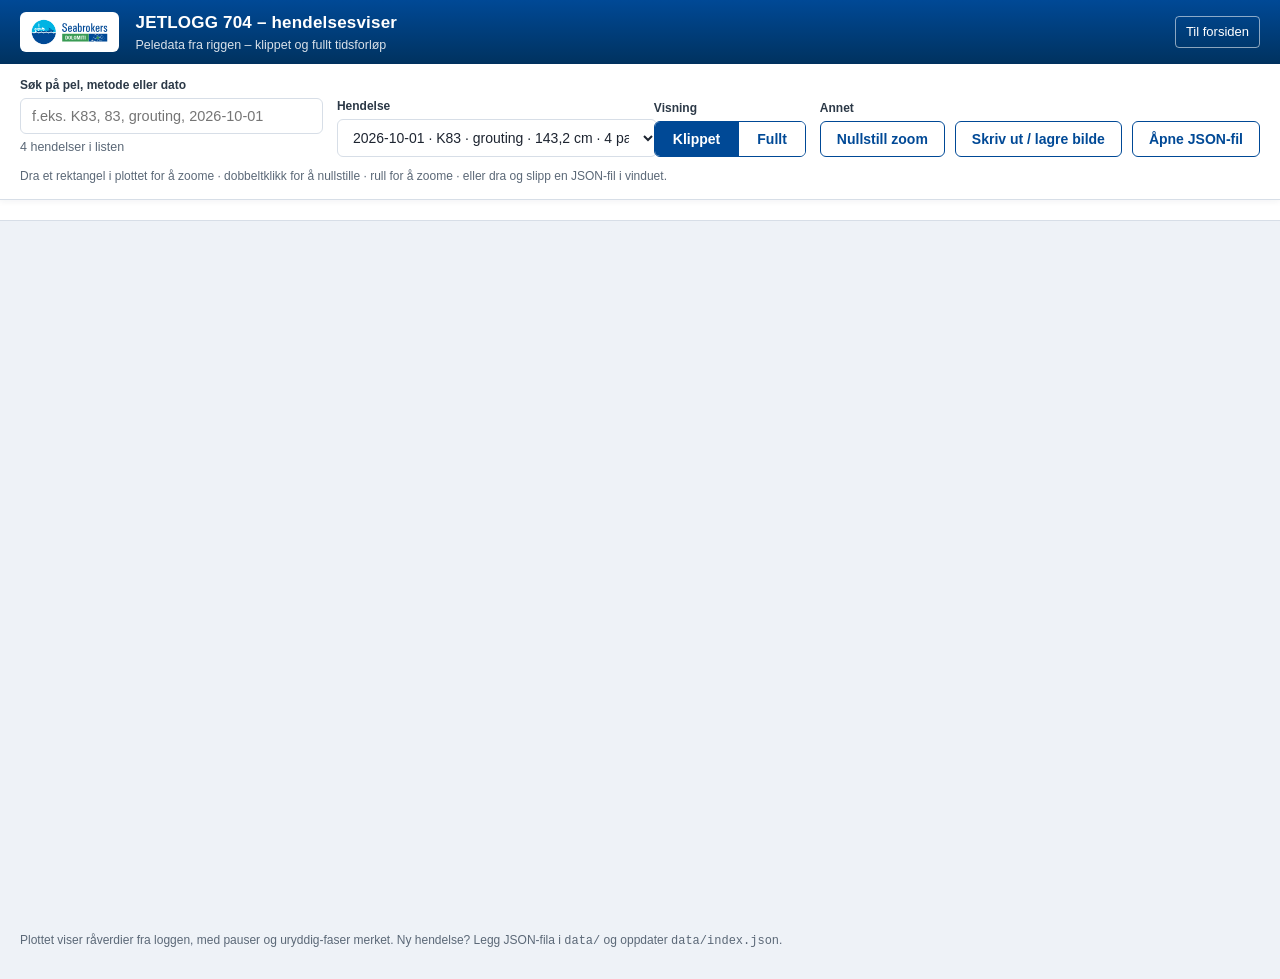
==== viser.html @ 37d28bdc "Tilgang: skriv om til den apne modellen - ingen Cloudflare Access. Rett skrivefeil i offline-hintet." ====
<!DOCTYPE html>
<!--
  viser.html – selve hendelsesviseren.

  Viser én hendelse om gangen, valgt fra nedtrekksmenyen (bygd fra
  data/index.json), søkefeltet, filvelgeren eller drag-og-slipp.

  To visninger:
    Klippet (standard) – pauser og uryddig-faser er tatt ut av x-aksen,
                         med bruddmerker, fargede stopplinjer og komprimert akse.
    Fullt              – hele hendelsen på en ubrutt tidsakse, med hver
                         pause som et gjennomsiktig fargebånd.

  plotly.js blir hentet fra CDN, versjon pinnet (3.5.0) – se README.md.
-->
<html lang="nb">
<head>
<meta charset="utf-8">
<meta name="viewport" content="width=device-width, initial-scale=1">
<title>JETLOGG 704 – hendelsesviser</title>
<link rel="icon" href="logo/Seabrokers_Dolomiti_RGB.svg">
<link rel="stylesheet" href="css/style.css">
</head>
<body>

<header class="topp">
  <span class="merke"><img src="logo/Seabrokers_Dolomiti_RGB.svg"
        alt="Seabrokers Dolomiti"></span>
  <div>
    <h1>JETLOGG 704 &ndash; hendelsesviser</h1>
    <p class="undertittel">Peledata fra riggen &ndash; klippet og fullt tidsforløp</p>
  </div>
  <span class="plass"></span>
  <a class="tilbake" href="index.html">Til forsiden</a>
</header>

<div class="kontroller">
  <div class="rad">
    <div class="gruppe grow">
      <label for="sok">Søk på pel, metode eller dato</label>
      <input type="search" id="sok" placeholder="f.eks. K83, 83, grouting, 2026-10-01">
      <span class="treff" id="treff"></span>
    </div>
    <div class="gruppe grow">
      <label for="velg">Hendelse</label>
      <select id="velg" class="velg">
        <option value="">Laster hendelsesliste &hellip;</option>
      </select>
    </div>
    <div class="gruppe">
      <label for="bolk">Visning</label>
      <div class="bolk" id="bolk" role="group" aria-label="Visning av plottet">
        <button type="button" id="kn-klippet" aria-pressed="true">Klippet</button>
        <button type="button" id="kn-fullt" aria-pressed="false">Fullt</button>
      </div>
    </div>
    <div class="gruppe">
      <label>Annet</label>
      <div class="dykk">
        <button type="button" class="knapp-enkel" id="kn-nullstill">
          Nullstill zoom
        </button>
        <button type="button" class="knapp-enkel" id="kn-print">
          Skriv ut / lagre bilde
        </button>
        <button type="button" class="knapp-enkel" id="kn-fil">
          Åpne JSON-fil
        </button>
        <input type="file" id="fil" accept=".json,application/json" hidden>
      </div>
    </div>
  </div>
  <div class="rad">
    <span class="merkelapp">
      Dra et rektangel i plottet for &aring; zoome &middot; dobbeltklikk for
      &aring; nullstille &middot; rull for &aring; zoome &middot; eller dra og
      slipp en JSON-fil i vinduet.
    </span>
  </div>
</div>

<div id="oppsummering" class="samandrag"></div>

<div id="melding" class="ramme">
  <b>Ingen hendelse valgt.</b> Velg en hendelse i nedtrekksmenyen over, søk
  den opp, eller dra og slipp en JSON-fil i vinduet.
</div>

<div id="indekshint" class="ramme hint" style="display:none"></div>

<div class="plottramme"><div id="plott"></div></div>

<div id="stopptabell" class="tabell"></div>
<div id="seksjonstabell" class="tabell"></div>

<div class="botn">
  Plottet viser r&aring;verdier fra loggen, med pauser og uryddig-faser
  merket. Ny hendelse? Legg JSON-fila i <code>data/</code> og oppdater
  <code>data/index.json</code>.
</div>

<div id="dropsone">Slipp JSON-fila her</div>

<script src="https://cdn.plot.ly/plotly-3.5.0.min.js" charset="utf-8"></script>
<!-- data/index.js er JS-tvillingen til data/index.json. Den er laget av den
     samme generatoren, og trengs bare som reserve når siden blir åpnet som
     lokal fil (file://), der nettleseren blokkerer fetch. -->
<script src="data/index.js"></script>
<script src="js/viser.js"></script>
</body>
</html>
---- css/style.css ----
/* ============================================================================
   JETLOGG 704 – nettviser
   Stiler for forside (index.html) og viser (viser.html).
   Farger hentet fra Seabrokers Dolomiti-logoen: #004996 (mørk blå) og
   #00B4E3 (lys blå). Alt i nøytralt bokmål, lesbart på skjerm.
   ========================================================================== */

:root {
  --bla:       #004996;
  --bla-mork:  #00325f;
  --lysbla:    #00b4e3;
  --gronn:     #399b54;
  --raud:      #b3261e;
  --kant:      #d7dee7;
  --graa:      #5b6877;
  --bakgrunn:  #eef2f7;
  --kort:      #ffffff;
  --dybde:     #a052ad;
}

* { box-sizing: border-box; }

html, body { margin: 0; padding: 0; }

body {
  font-family: "Segoe UI", "Helvetica Neue", Arial, sans-serif;
  background: var(--bakgrunn);
  color: #1d2430;
  line-height: 1.5;
  font-size: 15px;
}

a { color: var(--bla); }

/* ---------- topplinje ---------- */
.topp {
  background: linear-gradient(180deg, var(--bla) 0%, var(--bla-mork) 100%);
  color: #fff;
  padding: 10px 20px;
  display: flex;
  align-items: center;
  gap: 16px;
  flex-wrap: wrap;
}
.topp .merke {
  background: #fff;
  border-radius: 6px;
  padding: 5px 10px;
  display: flex;
  align-items: center;
}
.topp .merke img { height: 30px; display: block; }
.topp h1 { font-size: 17px; margin: 0; font-weight: 600; letter-spacing: .2px; }
.topp .undertittel { font-size: 12.5px; opacity: .85; margin: 0; }
.topp .plass { flex: 1; }
.topp a.tilbake { color: #fff; font-size: 13px; text-decoration: none;
                  border: 1px solid rgba(255,255,255,.55); border-radius: 4px;
                  padding: 5px 10px; }
.topp a.tilbake:hover { background: rgba(255,255,255,.14); }

/* ---------- forsiden ---------- */
.inngang {
  min-height: 100vh;
  display: flex;
  align-items: center;
  justify-content: center;
  padding: 32px 18px;
  background:
    radial-gradient(1100px 520px at 12% -10%, rgba(0,180,227,.20), transparent 60%),
    radial-gradient(900px 480px at 100% 110%, rgba(0,73,150,.16), transparent 60%),
    var(--bakgrunn);
}
.kort {
  background: var(--kort);
  border: 1px solid var(--kant);
  border-radius: 12px;
  box-shadow: 0 18px 40px rgba(16, 35, 60, .12);
  padding: 34px 38px 30px;
  width: 100%;
  max-width: 560px;
}
.kort .logo { display: block; width: 100%; max-width: 320px; margin: 0 auto 22px; }
.kort h1 { font-size: 21px; margin: 0 0 6px; color: var(--bla-mork); }
.kort .ingress { margin: 0 0 22px; color: var(--graa); font-size: 14.5px; }

.felt { margin-bottom: 14px; }
.felt label { display: block; font-size: 13px; font-weight: 600;
              margin-bottom: 5px; color: #2c3947; }
input[type="password"], input[type="text"], input[type="search"], select {
  width: 100%;
  padding: 9px 11px;
  border: 1px solid var(--kant);
  border-radius: 6px;
  font-size: 14.5px;
  font-family: inherit;
  color: #1d2430;
  background: #fff;
}
input:focus, select:focus {
  outline: 2px solid var(--lysbla);
  outline-offset: 1px;
  border-color: var(--lysbla);
}

button, .knapp {
  font-family: inherit;
  font-size: 14px;
  cursor: pointer;
  border-radius: 6px;
  border: 1px solid transparent;
  padding: 9px 16px;
}
.knapp-sjef {
  background: var(--bla);
  color: #fff;
  font-weight: 600;
  width: 100%;
  padding: 11px 16px;
  font-size: 15px;
}
.knapp-sjef:hover { background: var(--bla-mork); }
.knapp-enkel { background: #fff; color: var(--bla); border-color: var(--bla);
               font-weight: 600; }
.knapp-enkel:hover { background: #eaf3fb; }

.notis {
  font-size: 12.8px;
  color: var(--graa);
  border-left: 3px solid var(--lysbla);
  background: #f2f9fd;
  padding: 9px 12px;
  border-radius: 0 6px 6px 0;
  margin-top: 20px;
}
.notis.sperre { border-left-color: #e0a800; background: #fff8e6; }
.feilmelding { color: var(--raud); font-size: 13.5px; margin-top: 10px;
               font-weight: 600; display: none; }
.feilmelding.vis { display: block; }

.bunnlinje { font-size: 12px; color: var(--graa); margin-top: 22px;
             border-top: 1px solid var(--kant); padding-top: 12px; }

/* ---------- viseren: kontrollpanel ---------- */
.kontroller {
  background: #fff;
  border-bottom: 1px solid var(--kant);
  padding: 12px 20px 14px;
  position: sticky;
  top: 0;
  z-index: 6;
  box-shadow: 0 2px 6px rgba(16,35,60,.05);
}
.rad { display: flex; flex-wrap: wrap; gap: 14px; align-items: flex-end; }
.rad + .rad { margin-top: 10px; }
.gruppe { display: flex; flex-direction: column; gap: 4px; }
.gruppe.grow { flex: 1 1 260px; min-width: 200px; }
.gruppe label { font-size: 12px; font-weight: 600; color: #2c3947; }
.gruppe select, .gruppe input { max-width: 100%; }

.velg { font-size: 14px; min-width: 320px; }

.merkelapp { font-size: 12px; color: var(--graa); }
.treff { font-size: 12.5px; color: var(--graa); min-height: 18px; }
.treff.tom { color: var(--raud); font-weight: 600; }

/* bryter (Klippet / Fullt) */
.bolk { display: inline-flex; border: 1px solid var(--bla); border-radius: 6px;
        overflow: hidden; }
.bolk button {
  background: #fff; color: var(--bla); border: 0; border-radius: 0;
  padding: 9px 18px; font-weight: 600; font-size: 14px;
}
.bolk button + button { border-left: 1px solid var(--bla); }
.bolk button[aria-pressed="true"] { background: var(--bla); color: #fff; }
.bolk button:focus-visible { outline: 2px solid var(--lysbla); outline-offset: -3px; }

.dykk { display: inline-flex; gap: 10px; align-items: center; flex-wrap: wrap; }

/* ---------- sammendrag ---------- */
.samandrag {
  padding: 10px 20px;
  font-size: 13.5px;
  border-bottom: 1px solid var(--kant);
  background: #fff;
}
.samandrag .fakta { display: inline-block; margin-right: 18px; margin-bottom: 2px;
                    white-space: nowrap; }
.samandrag .fakta b { font-weight: 700; color: #22303f; }

/* ---------- meldinger / hint ---------- */
.ramme {
  border: 1px solid var(--kant);
  border-radius: 6px;
  padding: 12px 16px;
  margin: 14px 20px;
  font-size: 13.5px;
  background: #fff;
}
.ramme.feil { border-color: #f0b4b0; background: #fdf3f2; color: #7a1a15; }
.ramme.hint { border-color: #bcd9ea; background: #f2f9fd; color: #24485f; }
.ramme code { background: #eef2f7; padding: 1px 5px; border-radius: 3px;
              font-size: 12.5px; }

/* ---------- plott ---------- */
.plottramme { padding: 0 20px; }
#plott { width: 100%; min-height: 640px; }

/* ---------- tabeller / fotnote ---------- */
.tabell { padding: 6px 20px 20px; font-size: 12.5px; }
.tabell h3 { font-size: 13.5px; margin: 16px 0 7px; color: #22303f; }
.tabell .forklaring { font-size: 12.2px; color: var(--graa); margin: 0 0 8px; }
.tabell table { border-collapse: collapse; width: 100%; background: #fff;
                border: 1px solid var(--kant); border-radius: 6px;
                overflow: hidden; }
.tabell th, .tabell td { border-bottom: 1px solid var(--kant); padding: 5px 9px;
                         text-align: left; white-space: nowrap; }
.tabell th { background: #f3f6fa; font-weight: 600; position: sticky; top: 0; }
.tabell tr:last-child td { border-bottom: 0; }
.tabell tr.merket { background: #f5f6f8; color: var(--graa); }
.tabell .rull { overflow-x: auto; }
.fargeprikk { display: inline-block; width: 10px; height: 10px; margin-right: 6px;
              border-radius: 2px; vertical-align: middle; }

/* ---------- drag og slipp ---------- */
#dropsone {
  position: fixed; inset: 0; display: none; align-items: center;
  justify-content: center; font-size: 24px; font-weight: 600;
  color: var(--bla-mork); background: rgba(0,180,227,.12);
  border: 4px dashed var(--bla); z-index: 50; pointer-events: none;
}
#dropsone.paa { display: flex; }

/* ---------- bunn ---------- */
.botn { padding: 18px 20px 30px; font-size: 12px; color: var(--graa); }

@media (max-width: 900px) {
  .velg { min-width: 100%; }
  #plott { min-height: 520px; }
  .kort { padding: 26px 22px; }
}

/* ---------- utskrift av selve siden ----------
   Skjuler kontrollpanelet og det som bare hører skjermen til, slik at
   plott, sammendrag og tabeller kommer ryddig ut på papir. Knappen «Skriv ut /
   lagre bilde» åpner i tillegg et eget vindu med bildet i den visningen og
   den zoomingen som står på skjermen. */
@media print {
  .kontroller,
  #dropsone,
  .topp a.tilbake { display: none !important; }
  .topp { background: #fff; color: #1d2430; }
  .topp .merke { border: 1px solid var(--kant); }
  .plottramme { padding: 0; }
  .tabell th { position: static; }
  .tabell { page-break-inside: avoid; }
}
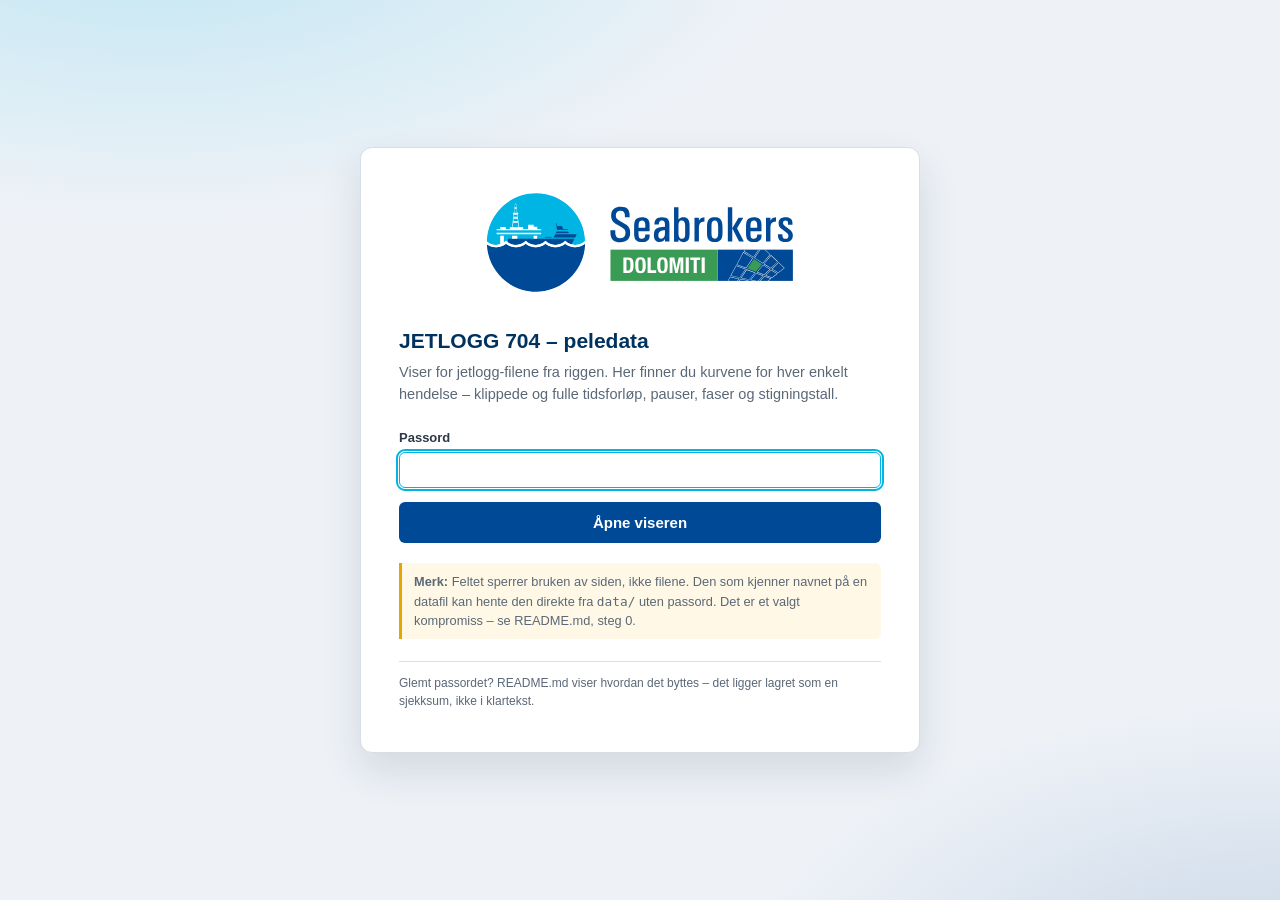
==== commit fa6f4789: "Vakt pa viser.html: krev at passordet er skrevet pa forsiden" ====
--- a/viser.html
+++ b/viser.html
@@ -18,6 +18,23 @@
 <meta charset="utf-8">
 <meta name="viewport" content="width=device-width, initial-scale=1">
 <title>JETLOGG 704 – hendelsesviser</title>
+<script>
+/* --------------------------------------------------------------------------
+   Vakt: viseren skal bare vises til den som har skrevet passordet på
+   forsiden. Uten dette kan hvem som helst gå rett til viser.html og se alt,
+   utenom passordfeltet.
+
+   Dette er en sperre i grensesnittet, ikke et vern. Den som leser kildekoden
+   eller slår av JavaScript kommer forbi. Se README.md, steg 0.
+   -------------------------------------------------------------------------- */
+(function () {
+  try {
+    if (sessionStorage.getItem("jetlogg.innlogga") !== "1") {
+      window.location.replace("index.html");
+    }
+  } catch (e) { /* privat modus uten sessionStorage: slipp gjennom */ }
+})();
+</script>
 <link rel="icon" href="logo/Seabrokers_Dolomiti_RGB.svg">
 <link rel="stylesheet" href="css/style.css">
 </head>
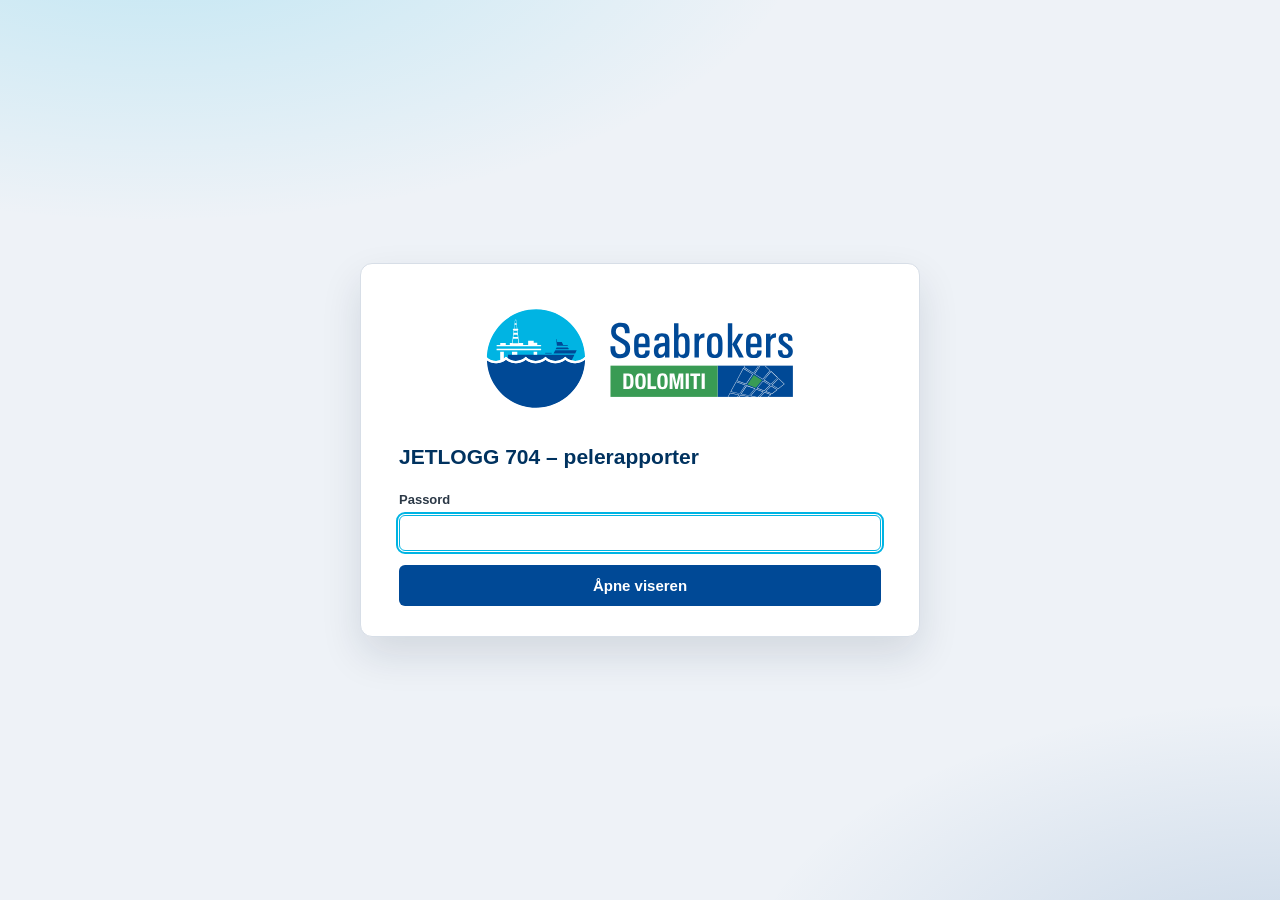
==== commit 678fe8e4: "Viseren: lengde og pel-omfang speiler dybden 431-50; pilotboringen holdt utenfor pel-omfanget; cache" ====
--- a/viser.html
+++ b/viser.html
@@ -119,10 +119,13 @@
 <div id="dropsone">Slipp JSON-fila her</div>
 
 <script src="https://cdn.plot.ly/plotly-3.5.0.min.js" charset="utf-8"></script>
-<!-- data/index.js er JS-tvillingen til data/index.json. Den er laget av den
-     samme generatoren, og trengs bare som reserve når siden blir åpnet som
-     lokal fil (file://), der nettleseren blokkerer fetch. -->
-<script src="data/index.js"></script>
-<script src="js/viser.js"></script>
+<!--
+  ?v=-tallet er et CACHEBRUDD. GitHub Pages ber nettleseren beholde js- og
+  css-filene i ti minutter, og uten dette kan en gammel viser.js bli stående
+  lenge etter at den er rettet - da ser grafene feil ut selv om dataene er
+  riktige. ØK TALLET hver gang js/viser.js eller data/index.js blir endret.
+-->
+<script src="data/index.js?v=6"></script>
+<script src="js/viser.js?v=6"></script>
 </body>
 </html>
--- a/css/style.css
+++ b/css/style.css
@@ -240,10 +240,14 @@
 }
 
 /* ---------- utskrift av selve siden ----------
-   Skjuler kontrollpanelet og det som bare hører skjermen til, slik at
-   plott, sammendrag og tabeller kommer ryddig ut på papir. Knappen «Skriv ut /
+   Liggende A4, med grafen først og tabellene på neste ark. Knappen «Skriv ut /
    lagre bilde» åpner i tillegg et eget vindu med bildet i den visningen og
    den zoomingen som står på skjermen. */
+@page {
+  size: A4 landscape;
+  margin: 8mm;
+}
+
 @media print {
   .kontroller,
   #dropsone,
@@ -251,6 +255,7 @@
   .topp { background: #fff; color: #1d2430; }
   .topp .merke { border: 1px solid var(--kant); }
   .plottramme { padding: 0; }
+  .samandrag { font-size: 9px; padding: 4px 0; }
   .tabell th { position: static; }
-  .tabell { page-break-inside: avoid; }
-}
+  .tabell { page-break-inside: avoid; break-before: page; }
+}
